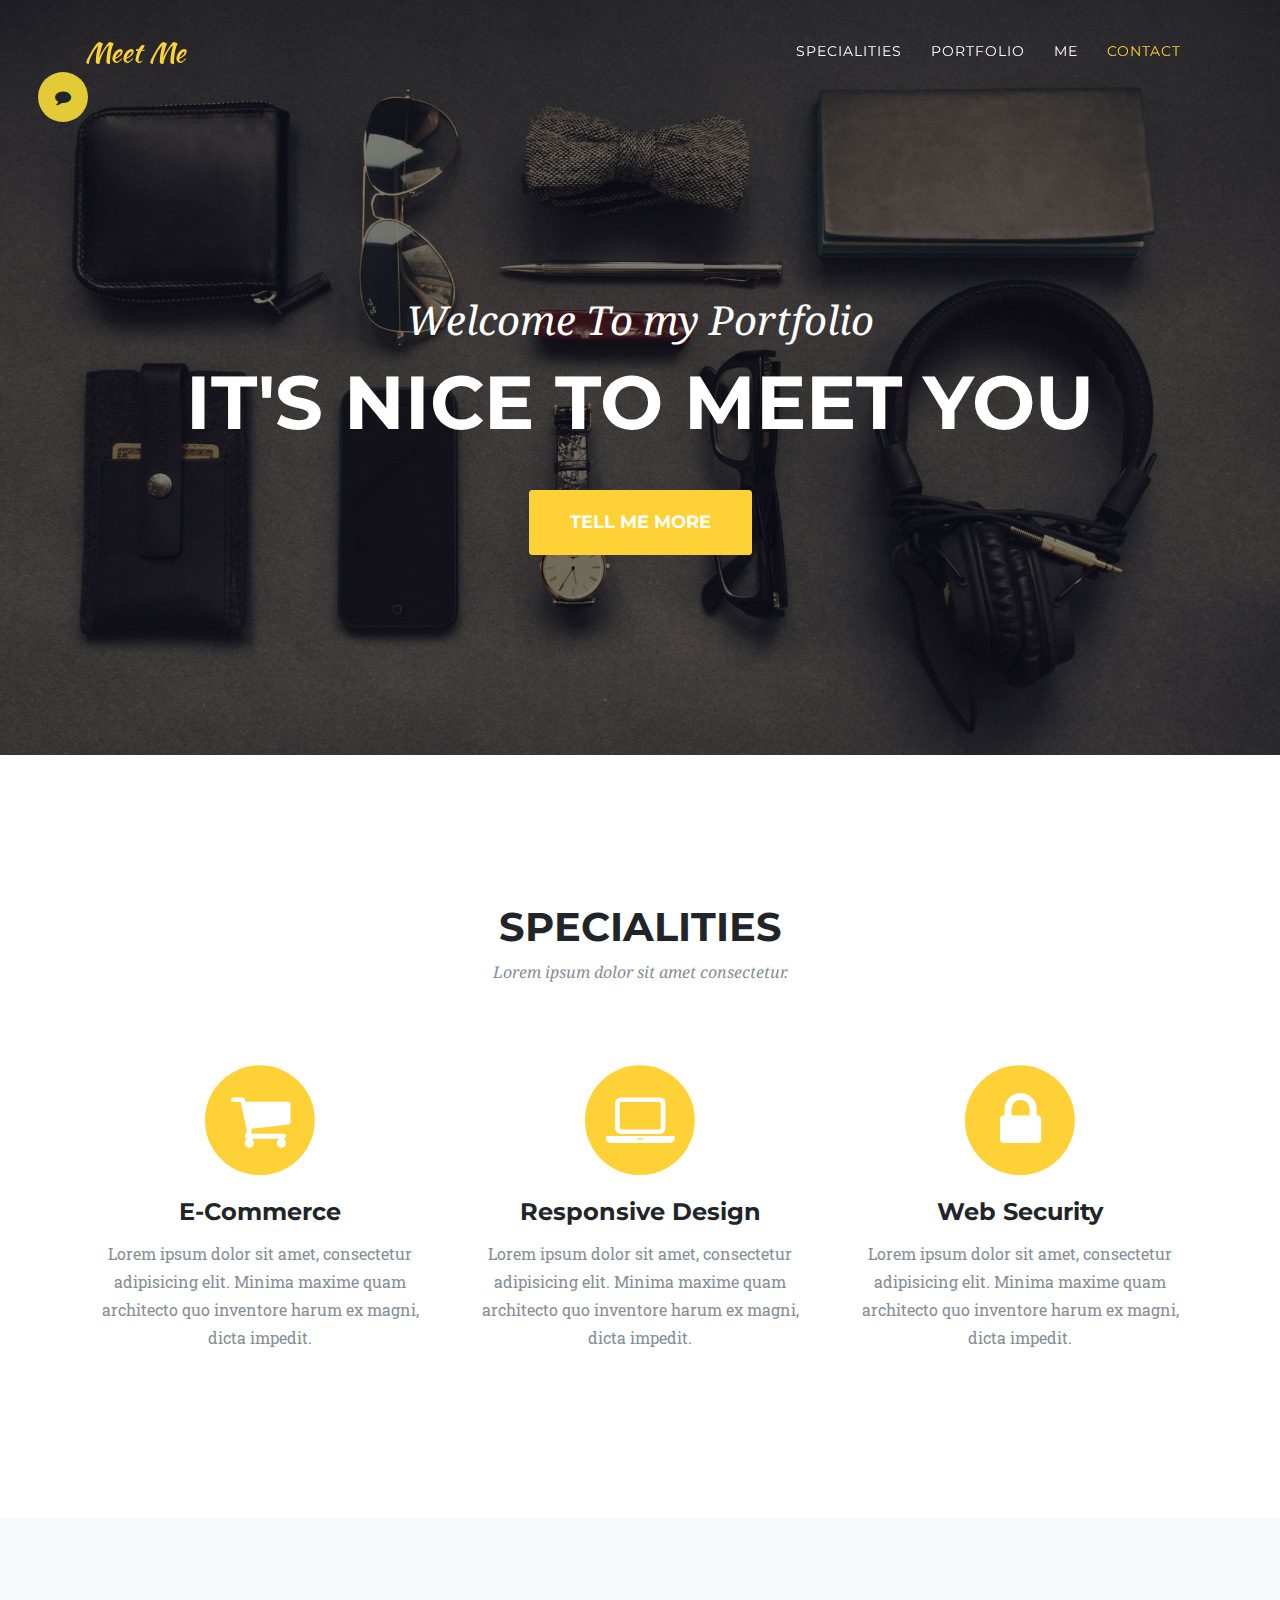
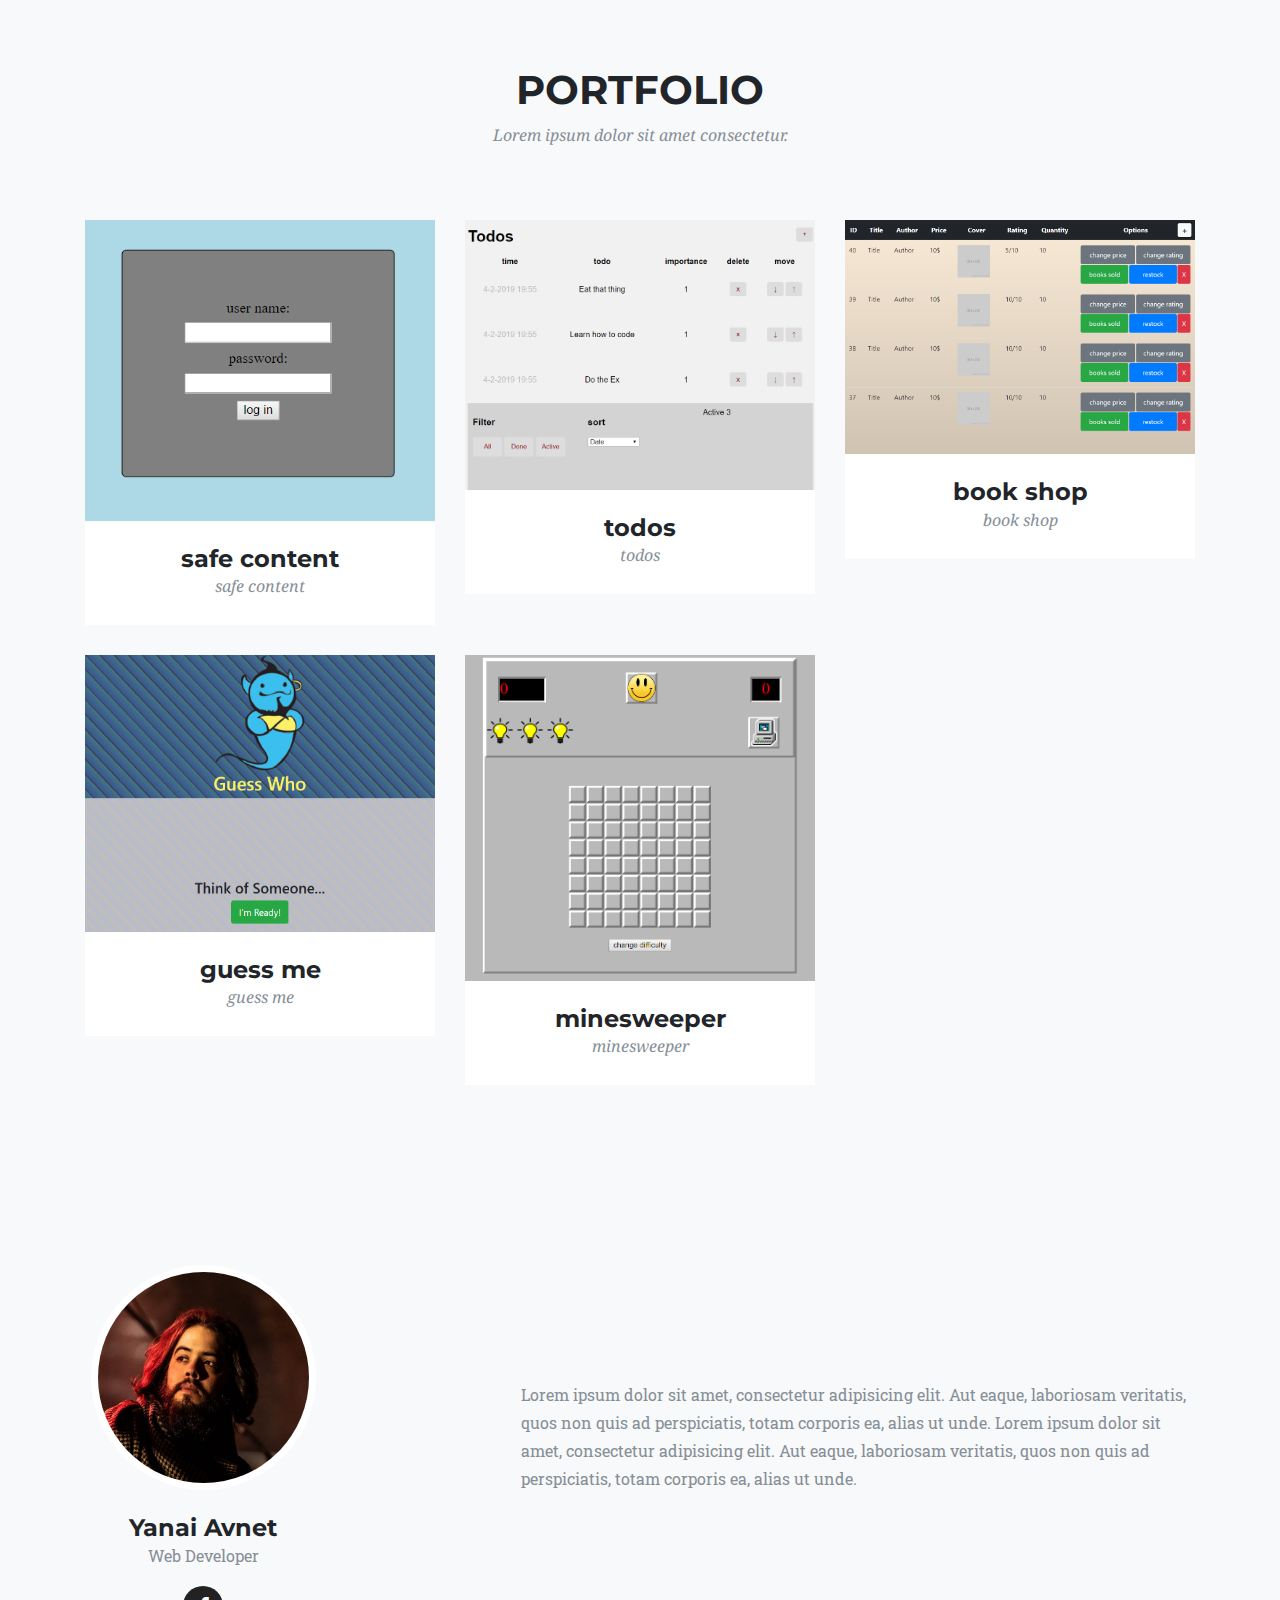
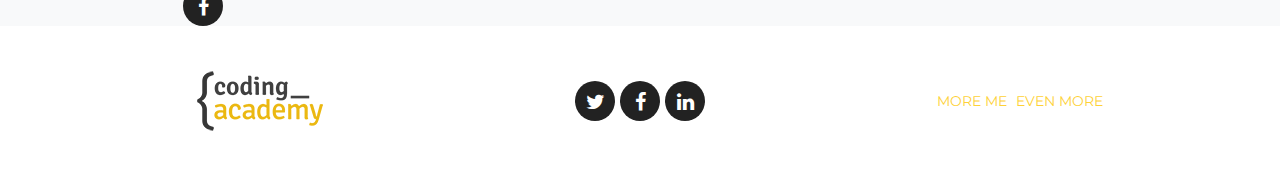
==== index.html @ 090b6651 "my gallery feb 2" ====
<!DOCTYPE html>
<html lang="en">

<head>

  <meta charset="utf-8">
  <meta name="viewport" content="width=device-width, initial-scale=1, shrink-to-fit=no">
  <meta name="description" content="">
  <meta name="author" content="">

  <title>Coding Academy</title>

  <!-- Bootstrap core CSS -->
  <link href="vendor/bootstrap/css/bootstrap.min.css" rel="stylesheet">

  <!-- Custom fonts for this template -->
  <link href="vendor/font-awesome/css/font-awesome.min.css" rel="stylesheet" type="text/css">
  <link href="https://fonts.googleapis.com/css?family=Montserrat:400,700" rel="stylesheet" type="text/css">
  <link href='https://fonts.googleapis.com/css?family=Kaushan+Script' rel='stylesheet' type='text/css'>
  <link href='https://fonts.googleapis.com/css?family=Droid+Serif:400,700,400italic,700italic' rel='stylesheet' type='text/css'>
  <link href='https://fonts.googleapis.com/css?family=Roboto+Slab:400,100,300,700' rel='stylesheet' type='text/css'>

  <!-- Custom styles for this template -->
  <link href="css/ca-gallery.css" rel="stylesheet">
  <link href="css/custom.css" rel="stylesheet">

</head>

<body id="page-top" onload="init()">
  <div class="offcanvas-btn" onClick="openCanvas()">
    <i class="fa fa-comment" aria-hidden="true"></i>
  </div>
  <aside class="offcanvas-aside">

    <!-- Contact -->
    <section id="contact">
      <h4>Contact Me</h4>
      <div class="contact-form">
        <div class="contact-item">
          <label for="email">Your Email</label>
          <input class="contact-email" type="email" name="email" value="Name@example.com">
        </div>
        <div class="contact-item">
          <label for="subject">Subject</label>
          <input class="contact-subject" type="text" name="subject" value="subject">
        </div>
        <div class="contact-item">
          <label for="message">Message Body</label>
          <textarea class="contact-message" type="text" name="message" value="type your message here"></textarea>
        </div>
        <div class="contact-item">
        </div>
        <button class="submit message btn btn-light" onclick="onSubmitMail()">submit</button>
      </div>
    </section>

  </aside>

  <!-- Navigation -->
  <nav class="navbar navbar-expand-lg navbar-dark fixed-top" id="mainNav">
    <div class="container">
      <a class="navbar-brand js-scroll-trigger" href="#page-top">Meet Me</a>
      <button class="navbar-toggler navbar-toggler-right" type="button" data-toggle="collapse" data-target="#navbarResponsive"
        aria-controls="navbarResponsive" aria-expanded="false" aria-label="Toggle navigation">
        <i class="fa fa-bars"></i>
      </button>
      <div class="collapse navbar-collapse" id="navbarResponsive">
        <ul class="navbar-nav ml-auto">
          <li class="nav-item">
            <a class="nav-link js-scroll-trigger" href="#services">Specialities</a>
          </li>
          <li class="nav-item">
            <a class="nav-link js-scroll-trigger" href="#portfolio">Portfolio</a>
          </li>
          <li class="nav-item">
            <a class="nav-link js-scroll-trigger" href="#me">Me</a>
          </li>
          <li class="nav-item">
            <a class="nav-link js-scroll-trigger" href="#contact">Contact</a>
          </li>
        </ul>
      </div>
    </div>
  </nav>

  <!-- Header -->
  <header class="masthead">
    <div class="container">
      <div class="intro-text">
        <div class="intro-lead-in">Welcome To my Portfolio</div>
        <div class="intro-heading">It's Nice To Meet You</div>
        <a class="btn btn-xl js-scroll-trigger" href="#services">Tell Me More</a>
      </div>
    </div>
  </header>

  <!-- Services -->
  <section id="services">
    <div class="container">
      <div class="row">
        <div class="col-lg-12 text-center">
          <h2 class="section-heading">Specialities</h2>
          <h3 class="section-subheading text-muted">Lorem ipsum dolor sit amet consectetur.</h3>
        </div>
      </div>
      <div class="row text-center">
        <div class="col-md-4">
          <span class="fa-stack fa-4x">
            <i class="fa fa-circle fa-stack-2x text-primary"></i>
            <i class="fa fa-shopping-cart fa-stack-1x fa-inverse"></i>
          </span>
          <h4 class="service-heading">E-Commerce</h4>
          <p class="text-muted">Lorem ipsum dolor sit amet, consectetur adipisicing elit. Minima maxime quam architecto
            quo inventore harum ex
            magni, dicta impedit.</p>
        </div>
        <div class="col-md-4">
          <span class="fa-stack fa-4x">
            <i class="fa fa-circle fa-stack-2x text-primary"></i>
            <i class="fa fa-laptop fa-stack-1x fa-inverse"></i>
          </span>
          <h4 class="service-heading">Responsive Design</h4>
          <p class="text-muted">Lorem ipsum dolor sit amet, consectetur adipisicing elit. Minima maxime quam architecto
            quo inventore harum ex
            magni, dicta impedit.</p>
        </div>
        <div class="col-md-4">
          <span class="fa-stack fa-4x">
            <i class="fa fa-circle fa-stack-2x text-primary"></i>
            <i class="fa fa-lock fa-stack-1x fa-inverse"></i>
          </span>
          <h4 class="service-heading">Web Security</h4>
          <p class="text-muted">Lorem ipsum dolor sit amet, consectetur adipisicing elit. Minima maxime quam architecto
            quo inventore harum ex
            magni, dicta impedit.</p>
        </div>
      </div>
    </div>
  </section>

  <!-- Portfolio Grid -->
  <section class="bg-light" id="portfolio">
    <div class="container">
      <div class="row">
        <div class="col-lg-12 text-center">
          <h2 class="section-heading">Portfolio</h2>
          <h3 class="section-subheading text-muted">Lorem ipsum dolor sit amet consectetur.</h3>
        </div>
      </div>
      <div class="row portfolio-container">
        <!-- <div class="col-md-4 col-sm-6 portfolio-item">
          <a class="portfolio-link" data-toggle="modal" href="#portfolioModal1">
            <div class="portfolio-hover">
              <div class="portfolio-hover-content">
                <i class="fa fa-plus fa-3x"></i>
              </div>
            </div>
            <img class="img-fluid" src="img/portfolio/01-thumbnail.jpg" alt="">
          </a>
          <div class="portfolio-caption">
            <h4>Threads</h4>
            <p class="text-muted">Illustration</p>
          </div>
        </div>
        <div class="col-md-4 col-sm-6 portfolio-item">
          <a class="portfolio-link" data-toggle="modal" href="#portfolioModal2">
            <div class="portfolio-hover">
              <div class="portfolio-hover-content">
                <i class="fa fa-plus fa-3x"></i>
              </div>
            </div>
            <img class="img-fluid" src="img/portfolio/02-thumbnail.jpg" alt="">
          </a>
          <div class="portfolio-caption">
            <h4>Explore</h4>
            <p class="text-muted">Graphic Design</p>
          </div>
        </div>
        <div class="col-md-4 col-sm-6 portfolio-item">
          <a class="portfolio-link" data-toggle="modal" href="#portfolioModal3">
            <div class="portfolio-hover">
              <div class="portfolio-hover-content">
                <i class="fa fa-plus fa-3x"></i>
              </div>
            </div>
            <img class="img-fluid" src="img/portfolio/03-thumbnail.jpg" alt="">
          </a>
          <div class="portfolio-caption">
            <h4>Finish</h4>
            <p class="text-muted">Identity</p>
          </div>
        </div>
        <div class="col-md-4 col-sm-6 portfolio-item">
          <a class="portfolio-link" data-toggle="modal" href="#portfolioModal4">
            <div class="portfolio-hover">
              <div class="portfolio-hover-content">
                <i class="fa fa-plus fa-3x"></i>
              </div>
            </div>
            <img class="img-fluid" src="img/portfolio/04-thumbnail.jpg" alt="">
          </a>
          <div class="portfolio-caption">
            <h4>Lines</h4>
            <p class="text-muted">Branding</p>
          </div>
        </div>
        <div class="col-md-4 col-sm-6 portfolio-item">
          <a class="portfolio-link" data-toggle="modal" href="#portfolioModal5">
            <div class="portfolio-hover">
              <div class="portfolio-hover-content">
                <i class="fa fa-plus fa-3x"></i>
              </div>
            </div>
            <img class="img-fluid" src="img/portfolio/05-thumbnail.jpg" alt="">
          </a>
          <div class="portfolio-caption">
            <h4>Southwest</h4>
            <p class="text-muted">Website Design</p>
          </div>
        </div>
        <div class="col-md-4 col-sm-6 portfolio-item">
          <a class="portfolio-link" data-toggle="modal" href="#portfolioModal6">
            <div class="portfolio-hover">
              <div class="portfolio-hover-content">
                <i class="fa fa-plus fa-3x"></i>
              </div>
            </div>
            <img class="img-fluid" src="img/portfolio/06-thumbnail.jpg" alt="">
          </a>
          <div class="portfolio-caption">
            <h4>Window</h4>
            <p class="text-muted">Photography</p>
          </div>
        </div> -->
      </div>
    </div>
  </section>


  <!-- Me -->
  <section class="bg-light" id="me" style="padding: 0px;">
    <div class="row">
      <div class="col-sm-4">
        <div class="team-member">
          <img class="mx-auto rounded-circle" src="img/Yanai.jpg" alt="">
          <h4>Yanai Avnet</h4>
          <p class="text-muted">Web Developer</p>
          <ul class="list-inline social-buttons">
            <li class="list-inline-item">
              <a href="https://www.facebook.com/yanai.avnet">
                <i class="fa fa-facebook"></i>
              </a>
            </li>
          </ul>
        </div>
      </div>
      <div class="col-sm-8 flex-align-center">
        <p class="large text-muted  about-description">Lorem ipsum dolor sit amet, consectetur adipisicing elit. Aut
          eaque, laboriosam veritatis, quos non quis ad perspiciatis,
          totam corporis ea, alias ut unde. Lorem ipsum dolor sit amet, consectetur adipisicing elit. Aut eaque,
          laboriosam veritatis, quos non quis ad perspiciatis,
          totam corporis ea, alias ut unde.</p>
      </div>
    </div>
  </section>


  <!-- Footer -->
  <footer>
    <div class="container">
      <div class="row">
        <div class="col-md-4 flex-align-center">
          <a href="http://coding-academy.org" target="_blank">
            <img src="./img/ca-logo.png" alt="">
          </a>
        </div>
        <div class="col-md-4 flex-align-center">
          <ul class="list-inline social-buttons flex-align-center">
            <li class="list-inline-item">
              <a href="#">
                <i class="fa fa-twitter"></i>
              </a>
            </li>
            <li class="list-inline-item flex-align-center">
              <a href="#">
                <i class="fa fa-facebook"></i>
              </a>
            </li>
            <li class="list-inline-item">
              <a href="#">
                <i class="fa fa-linkedin"></i>
              </a>
            </li>
          </ul>
        </div>
        <div class="col-md-4 flex-align-center">
          <ul class="list-inline quicklinks">
            <li class="list-inline-item">
              <a href="#">More Me</a>
            </li>
            <li class="list-inline-item">
              <a href="#">Even More</a>
            </li>
          </ul>
        </div>
      </div>
    </div>
  </footer>

  <!-- Portfolio Modals -->

  <!-- Modal 1 -->
  <div class="portfolio-modal modal fade" id="portfolioModal1" tabindex="-1" role="dialog" aria-hidden="true">
    <div class="modal-dialog">
      <div class="modal-content">
        <div class="close-modal" data-dismiss="modal">
          <div class="lr">
            <div class="rl"></div>
          </div>
        </div>
        <div class="container">
          <div class="row">
            <div class="col-lg-8 mx-auto">
              <div class="modal-body">
                <!-- Project Details Go Here -->
                <h2>Project Name</h2>
                <p class="item-intro text-muted">Lorem ipsum dolor sit amet consectetur.</p>
                <img class="img-fluid d-block mx-auto proj-img" src="img/portfolio/01-full.jpg" alt="">
                <p class="proj-description">Use this area to describe your project. Lorem ipsum dolor sit amet,
                  consectetur adipisicing elit. Est blanditiis
                  dolorem culpa incidunt minus dignissimos deserunt repellat aperiam quasi sunt officia expedita beatae
                  cupiditate,
                  maiores repudiandae, nostrum, reiciendis facere nemo!</p>
                <ul class="list-inline">
                  <li class="date-created">Date: January 2017</li>
                  <!-- <li>Client: Threads</li>
                  <li>Category: Illustration</li> -->
                </ul>
                <button class="btn btn-primary" data-dismiss="modal" type="button">
                  <i class="fa fa-times"></i>
                  Close Project</button>
              </div>
            </div>
          </div>
        </div>
      </div>
    </div>
  </div>

  <!-- Modal 2 -->
  <!-- <div class="portfolio-modal modal fade" id="portfolioModal2" tabindex="-1" role="dialog" aria-hidden="true">
    <div class="modal-dialog">
      <div class="modal-content">
        <div class="close-modal" data-dismiss="modal">
          <div class="lr">
            <div class="rl"></div>
          </div>
        </div>
        <div class="container">
          <div class="row">
            <div class="col-lg-8 mx-auto">
              <div class="modal-body"> -->
  <!-- Project Details Go Here -->
  <!-- <h2>Project Name</h2>
                <p class="item-intro text-muted">Lorem ipsum dolor sit amet consectetur.</p>
                <img class="img-fluid d-block mx-auto" src="img/portfolio/02-full.jpg" alt="">
                <p>Use this area to describe your project. Lorem ipsum dolor sit amet, consectetur adipisicing elit. Est blanditiis
                  dolorem culpa incidunt minus dignissimos deserunt repellat aperiam quasi sunt officia expedita beatae cupiditate,
                  maiores repudiandae, nostrum, reiciendis facere nemo!</p>
                <ul class="list-inline">
                  <li>Date: January 2017</li>
                  <li>Client: Explore</li>
                  <li>Category: Graphic Design</li>
                </ul>
                <button class="btn btn-primary" data-dismiss="modal" type="button">
                    <i class="fa fa-times"></i>
                    Close Project</button>
              </div>
            </div>
          </div>
        </div>
      </div>
    </div>
  </div> -->

  <!-- Modal 3 -->
  <!-- <div class="portfolio-modal modal fade" id="portfolioModal3" tabindex="-1" role="dialog" aria-hidden="true">
    <div class="modal-dialog">
      <div class="modal-content">
        <div class="close-modal" data-dismiss="modal">
          <div class="lr">
            <div class="rl"></div>
          </div>
        </div>
        <div class="container">
          <div class="row">
            <div class="col-lg-8 mx-auto">
              <div class="modal-body"> -->
  <!-- Project Details Go Here -->
  <!-- <h2>Project Name</h2>
                <p class="item-intro text-muted">Lorem ipsum dolor sit amet consectetur.</p>
                <img class="img-fluid d-block mx-auto" src="img/portfolio/03-full.jpg" alt="">
                <p>Use this area to describe your project. Lorem ipsum dolor sit amet, consectetur adipisicing elit. Est blanditiis
                  dolorem culpa incidunt minus dignissimos deserunt repellat aperiam quasi sunt officia expedita beatae cupiditate,
                  maiores repudiandae, nostrum, reiciendis facere nemo!</p>
                <ul class="list-inline">
                  <li>Date: January 2017</li>
                  <li>Client: Finish</li>
                  <li>Category: Identity</li>
                </ul>
                <button class="btn btn-primary" data-dismiss="modal" type="button">
                    <i class="fa fa-times"></i>
                    Close Project</button>
              </div>
            </div>
          </div>
        </div>
      </div>
    </div>
  </div> -->

  <!-- Modal 4 -->
  <!-- <div class="portfolio-modal modal fade" id="portfolioModal4" tabindex="-1" role="dialog" aria-hidden="true">
    <div class="modal-dialog">
      <div class="modal-content">
        <div class="close-modal" data-dismiss="modal">
          <div class="lr">
            <div class="rl"></div>
          </div>
        </div>
        <div class="container">
          <div class="row">
            <div class="col-lg-8 mx-auto">
              <div class="modal-body"> -->
  <!-- Project Details Go Here -->
  <!-- <h2>Project Name</h2>
                <p class="item-intro text-muted">Lorem ipsum dolor sit amet consectetur.</p>
                <img class="img-fluid d-block mx-auto" src="img/portfolio/04-full.jpg" alt="">
                <p>Use this area to describe your project. Lorem ipsum dolor sit amet, consectetur adipisicing elit. Est blanditiis
                  dolorem culpa incidunt minus dignissimos deserunt repellat aperiam quasi sunt officia expedita beatae cupiditate,
                  maiores repudiandae, nostrum, reiciendis facere nemo!</p>
                <ul class="list-inline">
                  <li>Date: January 2017</li>
                  <li>Client: Lines</li>
                  <li>Category: Branding</li>
                </ul>
                <button class="btn btn-primary" data-dismiss="modal" type="button">
                    <i class="fa fa-times"></i>
                    Close Project</button>
              </div>
            </div>
          </div>
        </div>
      </div>
    </div>
  </div> -->

  <!-- Modal 5 -->
  <!-- <div class="portfolio-modal modal fade" id="portfolioModal5" tabindex="-1" role="dialog" aria-hidden="true">
    <div class="modal-dialog">
      <div class="modal-content">
        <div class="close-modal" data-dismiss="modal">
          <div class="lr">
            <div class="rl"></div>
          </div>
        </div>
        <div class="container">
          <div class="row">
            <div class="col-lg-8 mx-auto">
              <div class="modal-body"> -->
  <!-- Project Details Go Here -->
  <!-- <h2>Project Name</h2>
                <p class="item-intro text-muted">Lorem ipsum dolor sit amet consectetur.</p>
                <img class="img-fluid d-block mx-auto" src="img/portfolio/05-full.jpg" alt="">
                <p>Use this area to describe your project. Lorem ipsum dolor sit amet, consectetur adipisicing elit. Est blanditiis
                  dolorem culpa incidunt minus dignissimos deserunt repellat aperiam quasi sunt officia expedita beatae cupiditate,
                  maiores repudiandae, nostrum, reiciendis facere nemo!</p>
                <ul class="list-inline">
                  <li>Date: January 2017</li>
                  <li>Client: Southwest</li>
                  <li>Category: Website Design</li>
                </ul>
                <button class="btn btn-primary" data-dismiss="modal" type="button">
                    <i class="fa fa-times"></i>
                    Close Project</button>
              </div>
            </div>
          </div>
        </div>
      </div>
    </div>
  </div> -->

  <!-- Modal 6 -->
  <!-- <div class="portfolio-modal modal fade" id="portfolioModal6" tabindex="-1" role="dialog" aria-hidden="true">
    <div class="modal-dialog">
      <div class="modal-content">
        <div class="close-modal" data-dismiss="modal">
          <div class="lr">
            <div class="rl"></div>
          </div>
        </div>
        <div class="container">
          <div class="row">
            <div class="col-lg-8 mx-auto">
              <div class="modal-body"> -->
  <!-- Project Details Go Here -->
  <!-- <h2>Project Name</h2>
                <p class="item-intro text-muted">Lorem ipsum dolor sit amet consectetur.</p>
                <img class="img-fluid d-block mx-auto" src="img/portfolio/06-full.jpg" alt="">
                <p>Use this area to describe your project. Lorem ipsum dolor sit amet, consectetur adipisicing elit. Est blanditiis
                  dolorem culpa incidunt minus dignissimos deserunt repellat aperiam quasi sunt officia expedita beatae cupiditate,
                  maiores repudiandae, nostrum, reiciendis facere nemo!</p>
                <ul class="list-inline">
                  <li>Date: January 2017</li>
                  <li>Client: Window</li>
                  <li>Category: Photography</li>
                </ul>
                <button class="btn btn-primary" data-dismiss="modal" type="button">
                    <i class="fa fa-times"></i>
                    Close Project</button>
              </div>
            </div>
          </div>
        </div>
      </div>
    </div>
  </div> -->

  <!-- Bootstrap core JavaScript -->
  <script src="vendor/jquery/jquery.min.js"></script>
  <script src="vendor/popper/popper.min.js"></script>
  <script src="vendor/bootstrap/js/bootstrap.min.js"></script>

  <!-- Plugin JavaScript -->
  <script src="vendor/jquery-easing/jquery.easing.min.js"></script>

  <!-- Custom scripts for this template -->
  <script src="js/ca-gallery.js"></script>
  <script src="js/offCanvas.js"></script>
  <script src="js/service.js"></script>
  <script src="js/main-controller.js"></script>


</body>

</html>
---- css/ca-gallery.css ----
body {
    overflow-x: hidden;
    font-family: 'Roboto Slab', 'Helvetica Neue', Helvetica, Arial, sans-serif;
}
p {
    line-height: 1.75;
}
a {
    color: #fed136;
}
a.active,
a:active,
a:focus,
a:hover {
    color: #fec503;
}
h1,
h2,
h3,
h4,
h5,
h6 {
    font-weight: 700;
    font-family: 'Montserrat', 'Helvetica Neue', Helvetica, Arial, sans-serif;
    text-transform: uppercase;
}
section {
    padding: 100px 0;
}
section h2.section-heading {
    font-size: 40px;
    margin-top: 0;
    margin-bottom: 15px;
}
section h3.section-subheading {
    font-size: 16px;
    font-weight: 400;
    font-style: italic;
    margin-bottom: 75px;
    text-transform: none;
    font-family: 'Droid Serif', 'Helvetica Neue', Helvetica, Arial, sans-serif;
}
@media (min-width: 768px) {
    section {
        padding: 150px 0;
    }
}
::-moz-selection {
    background: #fed136;
    text-shadow: none;
}
::selection {
    background: #fed136;
    text-shadow: none;
}
img::selection {
    background: transparent;
}
img::-moz-selection {
    background: transparent;
}
body {
    -webkit-tap-highlight-color: #fed136;
}
.offcanvas-btn {
    z-index: 100000;
    position: fixed;
    top: 8%;
    left: 3%;
    height: 50px;
    width: 50px;
    background: #e2cb36;
    border-radius: 50%;
    display: flex;
    justify-content: center;
    align-items: center;
    cursor: pointer;
    margin-left: 0;
    transition: all 0.3s ease;
}
.offcanvas-btn-open {
    margin-left: 80vw;
}
.offcanvas-aside {
    position: fixed;
    height: 100%;
    z-index: 100000;
    background: rgb(230, 227, 255);
    width: 80vw;
    left: -80vw;
    transition: all 0.3s ease;
    display: flex;
    flex-direction: column;
    align-items: center;
    justify-content: space-around;
}
.offcanvas-aside img {
    border-radius: 50%;
}
.offcanvas-aside p {
    text-align: center;
}
.offcanvas-aside .offcanvas-content-suffix {
    height: 20%;
}

@media (min-width: 575px) {
    .offcanvas-btn-open {
        margin-left: 30vw;
    }
    .offcanvas-aside {
        width: 30vw;
        left: -30vw;
    }
}
.offcanvas-aside-open {
    left: 0;
}


#mainNav {
    background-color: #222222;
    z-index: 1000000;
}
#mainNav .navbar-toggler {
    font-size: 12px;
    right: 0;
    padding: 13px;
    text-transform: uppercase;
    color: white;
    border: 0;
    background-color: #fed136;
    font-family: 'Montserrat', 'Helvetica Neue', Helvetica, Arial, sans-serif;
    text-transform: uppercase;
}
#mainNav .navbar-brand {
    color: #fed136;
    font-family: 'Kaushan Script', 'Helvetica Neue', Helvetica, Arial, cursive;
}
#mainNav .navbar-brand.active,
#mainNav .navbar-brand:active,
#mainNav .navbar-brand:focus,
#mainNav .navbar-brand:hover {
    color: #fec503;
}
#mainNav .navbar-nav .nav-item .nav-link {
    font-size: 90%;
    font-weight: 400;
    padding: 0.75em 0;
    letter-spacing: 1px;
    color: white;
    font-family: 'Montserrat', 'Helvetica Neue', Helvetica, Arial, sans-serif;
    text-transform: uppercase;
}
#mainNav .navbar-nav .nav-item .nav-link.active,
#mainNav .navbar-nav .nav-item .nav-link:hover {
    color: #fed136;
}
@media (min-width: 992px) {
    
    #mainNav {
        padding-top: 25px;
        padding-bottom: 25px;
        -webkit-transition: padding-top 0.3s, padding-bottom 0.3s;
        -moz-transition: padding-top 0.3s, padding-bottom 0.3s;
        transition: padding-top 0.3s, padding-bottom 0.3s;
        border: none;
        background-color: transparent;
    }
    #mainNav .navbar-brand {
        font-size: 1.75em;
        -webkit-transition: all 0.3s;
        -moz-transition: all 0.3s;
        transition: all 0.3s;
    }
    #mainNav .navbar-nav .nav-item .nav-link {
        padding: 1.1em 1em !important;
    }
    #mainNav.navbar-shrink {
        padding-top: 0;
        padding-bottom: 0;
        background-color: #222222;
    }
    #mainNav.navbar-shrink .navbar-brand {
        font-size: 1.25em;
        padding: 12px 0;
    }
   
}
header.masthead {
    text-align: center;
    color: white;
    background-image: url("../img/header-bg.jpg");
    background-repeat: no-repeat;
    background-attachment: scroll;
    background-position: center center;
    -webkit-background-size: cover;
    -moz-background-size: cover;
    -o-background-size: cover;
    background-size: cover;
}
header.masthead .intro-text {
    padding-top: 150px;
    padding-bottom: 100px;
}
header.masthead .intro-text .intro-lead-in {
    font-size: 22px;
    font-style: italic;
    line-height: 22px;
    margin-bottom: 25px;
    font-family: 'Droid Serif', 'Helvetica Neue', Helvetica, Arial, sans-serif;
}
header.masthead .intro-text .intro-heading {
    font-size: 50px;
    font-weight: 700;
    line-height: 50px;
    margin-bottom: 25px;
    font-family: 'Montserrat', 'Helvetica Neue', Helvetica, Arial, sans-serif;
    text-transform: uppercase;
}
@media (min-width: 768px) {
    header.masthead .intro-text {
        padding-top: 300px;
        padding-bottom: 200px;
    }
    header.masthead .intro-text .intro-lead-in {
        font-size: 40px;
        font-style: italic;
        line-height: 40px;
        margin-bottom: 25px;
        font-family: 'Droid Serif', 'Helvetica Neue', Helvetica, Arial, sans-serif;
    }
    header.masthead .intro-text .intro-heading {
        font-size: 75px;
        font-weight: 700;
        line-height: 75px;
        margin-bottom: 50px;
        font-family: 'Montserrat', 'Helvetica Neue', Helvetica, Arial, sans-serif;
        text-transform: uppercase;
    }
}
.service-heading {
    margin: 15px 0;
    text-transform: none;
}
#portfolio .portfolio-item {
    right: 0;
    margin: 0 0 15px;
}
#portfolio .portfolio-item .portfolio-link {
    position: relative;
    display: block;
    max-width: 400px;
    margin: 0 auto;
    cursor: pointer;
}
#portfolio .portfolio-item .portfolio-link .portfolio-hover {
    position: absolute;
    width: 100%;
    height: 100%;
    -webkit-transition: all ease 0.5s;
    -moz-transition: all ease 0.5s;
    transition: all ease 0.5s;
    opacity: 0;
    background: rgba(254, 209, 54, 0.9);
}
#portfolio .portfolio-item .portfolio-link .portfolio-hover:hover {
    opacity: 1;
}
#portfolio .portfolio-item .portfolio-link .portfolio-hover .portfolio-hover-content {
    font-size: 20px;
    position: absolute;
    top: 50%;
    width: 100%;
    height: 20px;
    margin-top: -12px;
    text-align: center;
    color: white;
}
#portfolio .portfolio-item .portfolio-link .portfolio-hover .portfolio-hover-content i {
    margin-top: -12px;
}
#portfolio .portfolio-item .portfolio-link .portfolio-hover .portfolio-hover-content h3,
#portfolio .portfolio-item .portfolio-link .portfolio-hover .portfolio-hover-content h4 {
    margin: 0;
}
#portfolio .portfolio-item .portfolio-caption {
    max-width: 400px;
    margin: 0 auto;
    padding: 25px;
    text-align: center;
    background-color: white;
}
#portfolio .portfolio-item .portfolio-caption h4 {
    margin: 0;
    text-transform: none;
}
#portfolio .portfolio-item .portfolio-caption p {
    font-size: 16px;
    font-style: italic;
    margin: 0;
    font-family: 'Droid Serif', 'Helvetica Neue', Helvetica, Arial, sans-serif;
}
#portfolio * {
    z-index: 2;
}
@media (min-width: 767px) {
    #portfolio .portfolio-item {
        margin: 0 0 30px;
    }
}
.portfolio-modal .modal-dialog {
    max-width: none;
    height: 100%;
    margin: 0;
}
.portfolio-modal .modal-content {
    min-height: 100%;
    padding: 100px 0;
    text-align: center;
    border: none;
    border-radius: 0;
    background-clip: border-box;
    -webkit-box-shadow: none;
    box-shadow: none;
}
.portfolio-modal .modal-content h2 {
    font-size: 3em;
    margin-bottom: 15px;
}
.portfolio-modal .modal-content p {
    margin-bottom: 30px;
}
.portfolio-modal .modal-content p.item-intro {
    font-size: 16px;
    font-style: italic;
    margin: 20px 0 30px;
    font-family: 'Droid Serif', 'Helvetica Neue', Helvetica, Arial, sans-serif;
}
.portfolio-modal .modal-content ul.list-inline {
    margin-top: 0;
    margin-bottom: 30px;
}
.portfolio-modal .modal-content img {
    margin-bottom: 30px;
}
.portfolio-modal .modal-content button {
    cursor: pointer;
}
.portfolio-modal .close-modal {
    position: absolute;
    top: 25px;
    right: 25px;
    width: 75px;
    height: 75px;
    cursor: pointer;
    background-color: transparent;
}
.portfolio-modal .close-modal:hover {
    opacity: 0.3;
}
.portfolio-modal .close-modal .lr {
    /* Safari and Chrome */
    
    z-index: 1051;
    width: 1px;
    height: 75px;
    margin-left: 35px;
    /* IE 9 */
    
    -webkit-transform: rotate(45deg);
    -ms-transform: rotate(45deg);
    transform: rotate(45deg);
    background-color: #222222;
}
.portfolio-modal .close-modal .lr .rl {
    /* Safari and Chrome */
    
    z-index: 1052;
    width: 1px;
    height: 75px;
    /* IE 9 */
    
    -webkit-transform: rotate(90deg);
    -ms-transform: rotate(90deg);
    transform: rotate(90deg);
    background-color: #222222;
}
.portfolio-modal .modal-backdrop {
    display: none;
    opacity: 0;
}
.timeline {
    position: relative;
    padding: 0;
    list-style: none;
}
.timeline:before {
    position: absolute;
    top: 0;
    bottom: 0;
    left: 40px;
    width: 2px;
    margin-left: -1.5px;
    content: '';
    background-color: #f1f1f1;
}
.timeline > li {
    position: relative;
    min-height: 50px;
    margin-bottom: 50px;
}
.timeline > li:after,
.timeline > li:before {
    display: table;
    content: ' ';
}
.timeline > li:after {
    clear: both;
}
.timeline > li .timeline-panel {
    position: relative;
    float: right;
    width: 100%;
    padding: 0 20px 0 100px;
    text-align: left;
}
.timeline > li .timeline-panel:before {
    right: auto;
    left: -15px;
    border-right-width: 15px;
    border-left-width: 0;
}
.timeline > li .timeline-panel:after {
    right: auto;
    left: -14px;
    border-right-width: 14px;
    border-left-width: 0;
}
.timeline > li .timeline-image {
    position: absolute;
    z-index: 100;
    left: 0;
    width: 80px;
    height: 80px;
    margin-left: 0;
    text-align: center;
    color: white;
    border: 7px solid #f1f1f1;
    border-radius: 100%;
    background-color: #fed136;
}
.timeline > li .timeline-image h4 {
    font-size: 10px;
    line-height: 14px;
    margin-top: 12px;
}
.timeline > li.timeline-inverted > .timeline-panel {
    float: right;
    padding: 0 20px 0 100px;
    text-align: left;
}
.timeline > li.timeline-inverted > .timeline-panel:before {
    right: auto;
    left: -15px;
    border-right-width: 15px;
    border-left-width: 0;
}
.timeline > li.timeline-inverted > .timeline-panel:after {
    right: auto;
    left: -14px;
    border-right-width: 14px;
    border-left-width: 0;
}
.timeline > li:last-child {
    margin-bottom: 0;
}
.timeline .timeline-heading h4 {
    margin-top: 0;
    color: inherit;
}
.timeline .timeline-heading h4.subheading {
    text-transform: none;
}
.timeline .timeline-body > ul,
.timeline .timeline-body > p {
    margin-bottom: 0;
}
@media (min-width: 768px) {
    .timeline:before {
        left: 50%;
    }
    .timeline > li {
        min-height: 100px;
        margin-bottom: 100px;
    }
    .timeline > li .timeline-panel {
        float: left;
        width: 41%;
        padding: 0 20px 20px 30px;
        text-align: right;
    }
    .timeline > li .timeline-image {
        left: 50%;
        width: 100px;
        height: 100px;
        margin-left: -50px;
    }
    .timeline > li .timeline-image h4 {
        font-size: 13px;
        line-height: 18px;
        margin-top: 16px;
    }
    .timeline > li.timeline-inverted > .timeline-panel {
        float: right;
        padding: 0 30px 20px 20px;
        text-align: left;
    }
}
@media (min-width: 992px) {
    .timeline > li {
        min-height: 150px;
    }
    .timeline > li .timeline-panel {
        padding: 0 20px 20px;
    }
    .timeline > li .timeline-image {
        width: 150px;
        height: 150px;
        margin-left: -75px;
    }
    .timeline > li .timeline-image h4 {
        font-size: 18px;
        line-height: 26px;
        margin-top: 30px;
    }
    .timeline > li.timeline-inverted > .timeline-panel {
        padding: 0 20px 20px;
    }
}
@media (min-width: 1200px) {
    .timeline > li {
        min-height: 170px;
    }
    .timeline > li .timeline-panel {
        padding: 0 20px 20px 100px;
    }
    .timeline > li .timeline-image {
        width: 170px;
        height: 170px;
        margin-left: -85px;
    }
    .timeline > li .timeline-image h4 {
        margin-top: 40px;
    }
    .timeline > li.timeline-inverted > .timeline-panel {
        padding: 0 100px 20px 20px;
    }
}
.team-member {
    text-align: center;
}
.team-member img {
    width: 225px;
    height: 225px;
    border: 7px solid white;
}
.team-member h4 {
    margin-top: 25px;
    margin-bottom: 0;
    text-transform: none;
}
.team-member p {
    margin-top: 0;
}
.about-description {
    max-width: 80%;
}
@media (max-width: 800px) {
    .about-description {
        text-align: center;
        margin-top: 1rem;
        margin-bottom: 1rem;
    }
}
footer {
    padding: 25px 0;
    text-align: center;
}
footer span.copyright {
    font-size: 90%;
    line-height: 40px;
    text-transform: none;
    font-family: 'Montserrat', 'Helvetica Neue', Helvetica, Arial, sans-serif;
    text-transform: uppercase;
}
footer ul.quicklinks {
    font-size: 90%;
    line-height: 40px;
    margin-bottom: 0;
    text-transform: none;
    font-family: 'Montserrat', 'Helvetica Neue', Helvetica, Arial, sans-serif;
    text-transform: uppercase;
}
ul.social-buttons {
    margin-bottom: 0;
}
ul.social-buttons li a {
    font-size: 20px;
    line-height: 40px;
    display: block;
    width: 40px;
    height: 40px;
    -webkit-transition: all 0.3s;
    -moz-transition: all 0.3s;
    transition: all 0.3s;
    color: white;
    border-radius: 100%;
    outline: none;
    background-color: #222222;
}
ul.social-buttons li a:active,
ul.social-buttons li a:focus,
ul.social-buttons li a:hover {
    background-color: #fed136;
}
.flex-align-center {
    display: flex;
    justify-content: center;
    align-items: center;
}
.text-primary {
    color: #fed136 !important;
}
.btn-primary {
    font-weight: 700;
    color: white;
    border-color: #fed136;
    background-color: #fed136;
    font-family: 'Montserrat', 'Helvetica Neue', Helvetica, Arial, sans-serif;
    text-transform: uppercase;
}
.btn-primary.focus,
.btn-primary:focus {
    color: white;
    border-color: #b48b01;
    background-color: #fec503;
}
.btn-primary:hover {
    color: white;
    border-color: #f6bf01;
    background-color: #fec503;
}
.btn-primary.active,
.btn-primary:active,
.open > .btn-primary.dropdown-toggle {
    color: white;
    border-color: #f6bf01;
    background-color: #fec503;
}
.btn-primary.active.focus,
.btn-primary.active:focus,
.btn-primary.active:hover,
.btn-primary:active.focus,
.btn-primary:active:focus,
.btn-primary:active:hover,
.open > .btn-primary.dropdown-toggle.focus,
.open > .btn-primary.dropdown-toggle:focus,
.open > .btn-primary.dropdown-toggle:hover {
    color: white;
    border-color: #b48b01;
    background-color: #dcab01;
}
.btn-primary.active,
.btn-primary:active,
.open > .btn-primary.dropdown-toggle {
    background-image: none;
}
.btn-primary.disabled.focus,
.btn-primary.disabled:focus,
.btn-primary.disabled:hover,
.btn-primary[disabled].focus,
.btn-primary[disabled]:focus,
.btn-primary[disabled]:hover,
fieldset[disabled] .btn-primary.focus,
fieldset[disabled] .btn-primary:focus,
fieldset[disabled] .btn-primary:hover {
    border-color: #fed136;
    background-color: #fed136;
}
.btn-primary .badge {
    color: #fed136;
    background-color: white;
}
.btn-xl {
    font-size: 18px;
    font-weight: 700;
    padding: 20px 40px;
    border-radius: 3px;
    color: white;
    border-color: #fed136;
    background-color: #fed136;
    font-family: 'Montserrat', 'Helvetica Neue', Helvetica, Arial, sans-serif;
    text-transform: uppercase;
}
.btn-xl.focus,
.btn-xl:focus {
    color: white;
    border-color: #b48b01;
    background-color: #fec503;
}
.btn-xl:hover {
    color: white;
    border-color: #f6bf01;
    background-color: #fec503;
}
.btn-xl.active,
.btn-xl:active,
.open > .btn-xl.dropdown-toggle {
    color: white;
    border-color: #f6bf01;
    background-color: #fec503;
}
.btn-xl.active.focus,
.btn-xl.active:focus,
.btn-xl.active:hover,
.btn-xl:active.focus,
.btn-xl:active:focus,
.btn-xl:active:hover,
.open > .btn-xl.dropdown-toggle.focus,
.open > .btn-xl.dropdown-toggle:focus,
.open > .btn-xl.dropdown-toggle:hover {
    color: white;
    border-color: #b48b01;
    background-color: #dcab01;
}
.btn-xl.active,
.btn-xl:active,
.open > .btn-xl.dropdown-toggle {
    background-image: none;
}
.btn-xl.disabled.focus,
.btn-xl.disabled:focus,
.btn-xl.disabled:hover,
.btn-xl[disabled].focus,
.btn-xl[disabled]:focus,
.btn-xl[disabled]:hover,
fieldset[disabled] .btn-xl.focus,
fieldset[disabled] .btn-xl:focus,
fieldset[disabled] .btn-xl:hover {
    border-color: #fed136;
    background-color: #fed136;
}
.btn-xl .badge {
    color: #fed136;
    background-color: white;
}
---- css/custom.css ----
.proj-img {
    cursor: pointer;
}

.proj-img:hover {
    opacity: .5;
}

.contact-form {
    display: flex;
    flex-direction: column; 
}

.contact-item {
    display: flex;
    flex-direction: column; 
    height: 80px;
}

.contact-item:nth-child(3) {
    height: 200px;
}

.contact-item:nth-child(3) textarea {
    flex: 1;
}
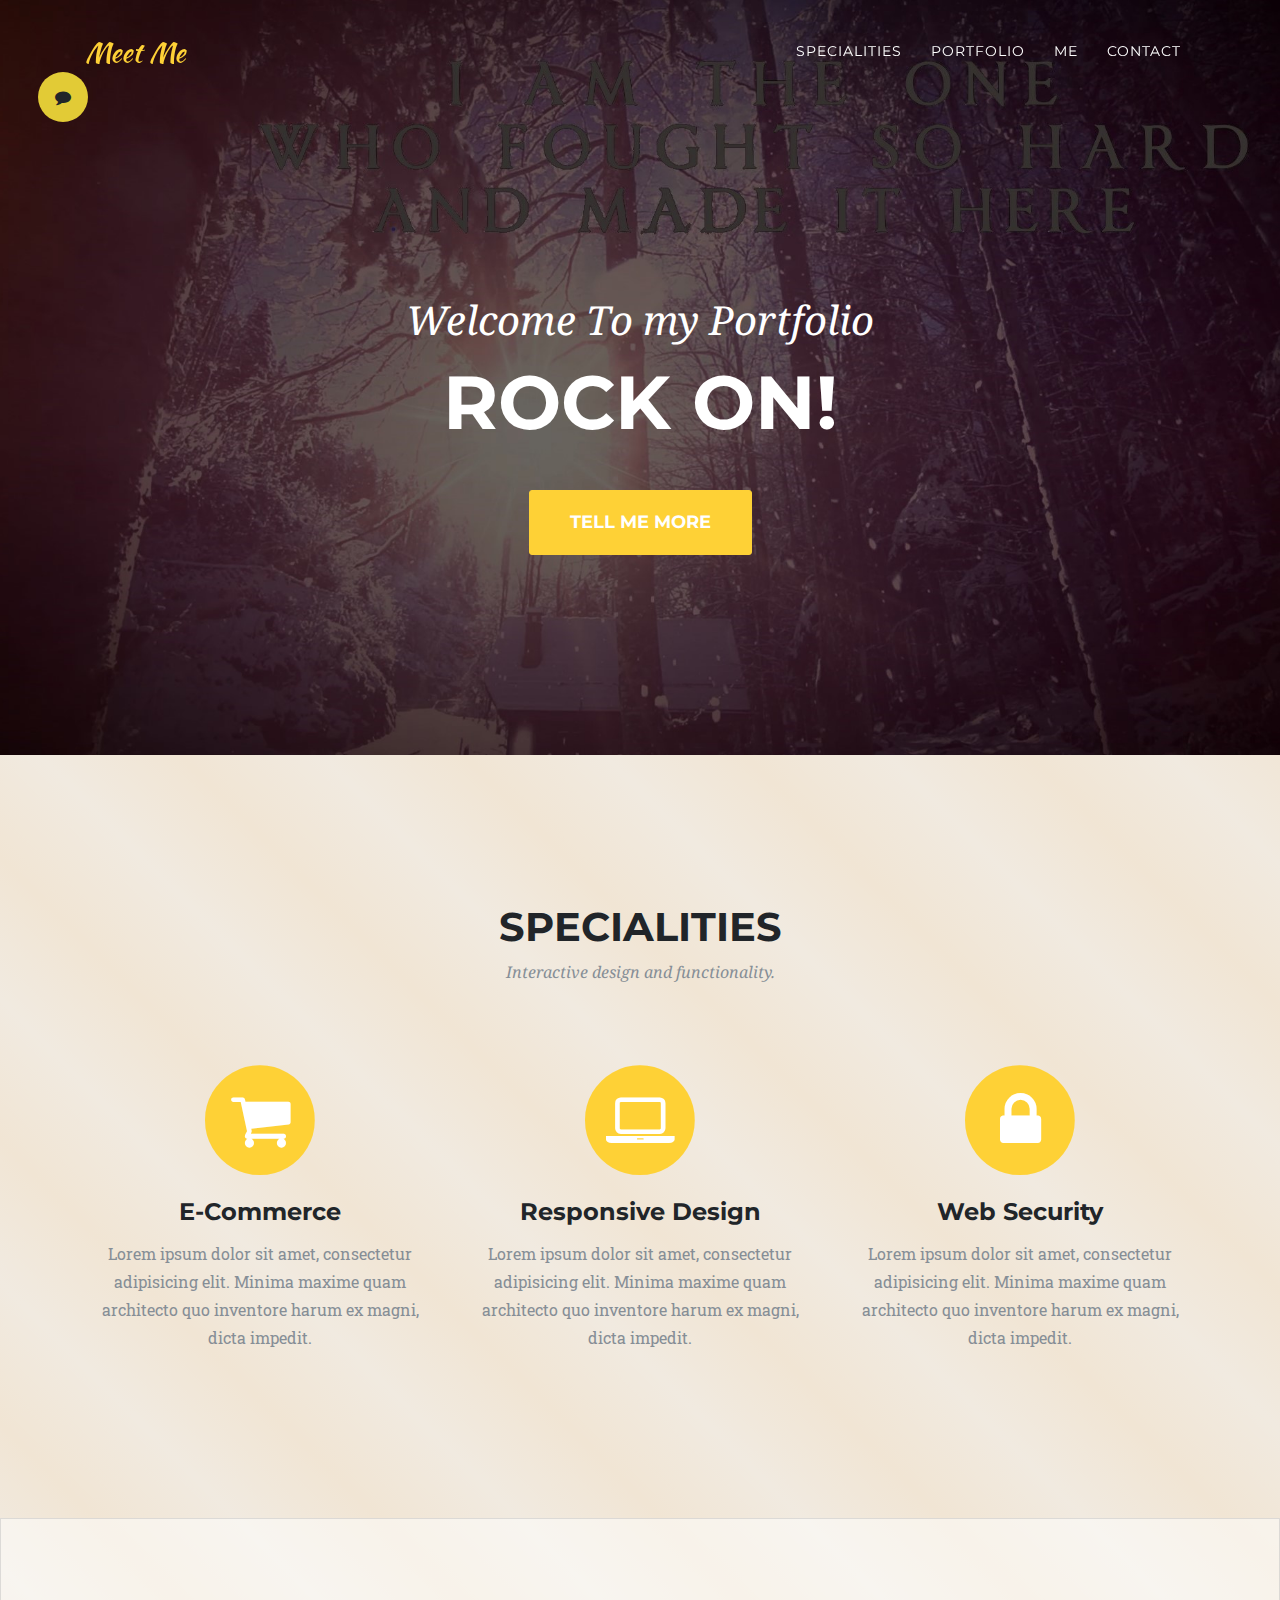
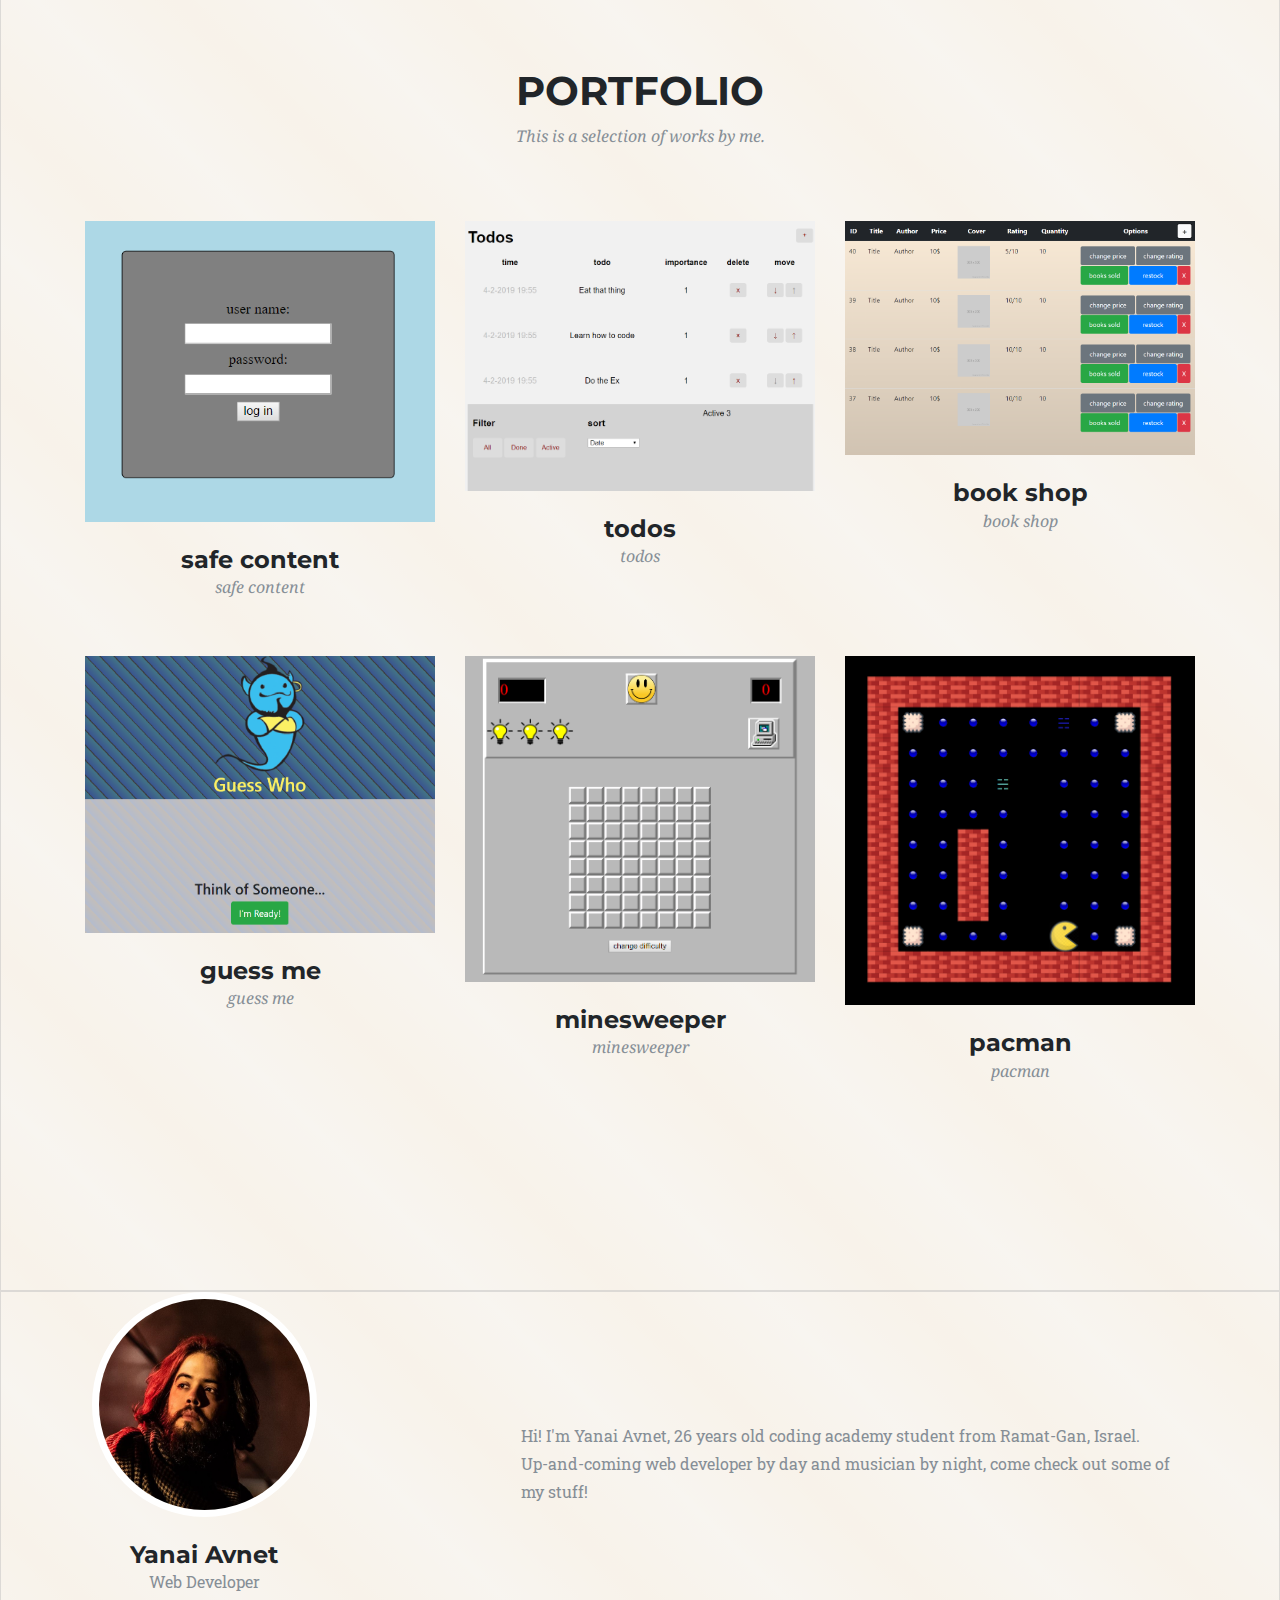
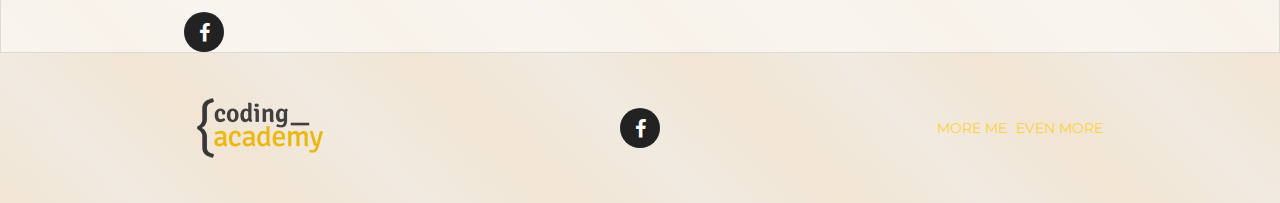
==== commit 104baf39: "added gallery functionality" ====
--- a/index.html
+++ b/index.html
@@ -38,15 +38,15 @@
       <div class="contact-form">
         <div class="contact-item">
           <label for="email">Your Email</label>
-          <input class="contact-email" type="email" name="email" value="Name@example.com">
+          <input class="contact-email" type="email" name="email" placeholder="Name@example.com">
         </div>
         <div class="contact-item">
           <label for="subject">Subject</label>
-          <input class="contact-subject" type="text" name="subject" value="subject">
+          <input class="contact-subject" type="text" name="subject" placeholder="subject">
         </div>
         <div class="contact-item">
           <label for="message">Message Body</label>
-          <textarea class="contact-message" type="text" name="message" value="type your message here"></textarea>
+          <textarea class="contact-message" type="text" name="message" placeholder="type your message here"></textarea>
         </div>
         <div class="contact-item">
         </div>
@@ -76,7 +76,7 @@
             <a class="nav-link js-scroll-trigger" href="#me">Me</a>
           </li>
           <li class="nav-item">
-            <a class="nav-link js-scroll-trigger" href="#contact">Contact</a>
+            <a class="nav-link js-scroll-trigger" onClick="openCanvas()">Contact</a>
           </li>
         </ul>
       </div>
@@ -88,7 +88,7 @@
     <div class="container">
       <div class="intro-text">
         <div class="intro-lead-in">Welcome To my Portfolio</div>
-        <div class="intro-heading">It's Nice To Meet You</div>
+        <div class="intro-heading">Rock On!</div>
         <a class="btn btn-xl js-scroll-trigger" href="#services">Tell Me More</a>
       </div>
     </div>
@@ -100,7 +100,7 @@
       <div class="row">
         <div class="col-lg-12 text-center">
           <h2 class="section-heading">Specialities</h2>
-          <h3 class="section-subheading text-muted">Lorem ipsum dolor sit amet consectetur.</h3>
+          <h3 class="section-subheading text-muted">Interactive design and functionality.</h3>
         </div>
       </div>
       <div class="row text-center">
@@ -139,12 +139,12 @@
   </section>
 
   <!-- Portfolio Grid -->
-  <section class="bg-light" id="portfolio">
+  <section class="my-section" id="portfolio">
     <div class="container">
       <div class="row">
         <div class="col-lg-12 text-center">
           <h2 class="section-heading">Portfolio</h2>
-          <h3 class="section-subheading text-muted">Lorem ipsum dolor sit amet consectetur.</h3>
+          <h3 class="section-subheading text-muted">This is a selection of works by me.</h3>
         </div>
       </div>
       <div class="row portfolio-container">
@@ -238,7 +238,7 @@
 
 
   <!-- Me -->
-  <section class="bg-light" id="me" style="padding: 0px;">
+  <section class="my-section" id="me" style="padding: 0px;">
     <div class="row">
       <div class="col-sm-4">
         <div class="team-member">
@@ -247,7 +247,7 @@
           <p class="text-muted">Web Developer</p>
           <ul class="list-inline social-buttons">
             <li class="list-inline-item">
-              <a href="https://www.facebook.com/yanai.avnet">
+              <a href="https://www.facebook.com/yanai.avnet" target="_blank">
                 <i class="fa fa-facebook"></i>
               </a>
             </li>
@@ -255,11 +255,7 @@
         </div>
       </div>
       <div class="col-sm-8 flex-align-center">
-        <p class="large text-muted  about-description">Lorem ipsum dolor sit amet, consectetur adipisicing elit. Aut
-          eaque, laboriosam veritatis, quos non quis ad perspiciatis,
-          totam corporis ea, alias ut unde. Lorem ipsum dolor sit amet, consectetur adipisicing elit. Aut eaque,
-          laboriosam veritatis, quos non quis ad perspiciatis,
-          totam corporis ea, alias ut unde.</p>
+        <p class="large text-muted  about-description">Hi! I'm Yanai Avnet, 26 years old coding academy student from Ramat-Gan, Israel. <br>Up-and-coming web developer by day and musician by night, come check out some of my stuff!</p>
       </div>
     </div>
   </section>
@@ -276,21 +272,21 @@
         </div>
         <div class="col-md-4 flex-align-center">
           <ul class="list-inline social-buttons flex-align-center">
-            <li class="list-inline-item">
+            <!-- <li class="list-inline-item">
               <a href="#">
                 <i class="fa fa-twitter"></i>
               </a>
-            </li>
+            </li> -->
             <li class="list-inline-item flex-align-center">
               <a href="#">
                 <i class="fa fa-facebook"></i>
               </a>
             </li>
-            <li class="list-inline-item">
+            <!-- <li class="list-inline-item">
               <a href="#">
                 <i class="fa fa-linkedin"></i>
               </a>
-            </li>
+            </li> -->
           </ul>
         </div>
         <div class="col-md-4 flex-align-center">
@@ -313,11 +309,11 @@
   <div class="portfolio-modal modal fade" id="portfolioModal1" tabindex="-1" role="dialog" aria-hidden="true">
     <div class="modal-dialog">
       <div class="modal-content">
-        <div class="close-modal" data-dismiss="modal">
+        <!-- <div class="close-modal" data-dismiss="modal">
           <div class="lr">
             <div class="rl"></div>
           </div>
-        </div>
+        </div> -->
         <div class="container">
           <div class="row">
             <div class="col-lg-8 mx-auto">
--- a/css/ca-gallery.css
+++ b/css/ca-gallery.css
@@ -1,6 +1,7 @@
 body {
     overflow-x: hidden;
     font-family: 'Roboto Slab', 'Helvetica Neue', Helvetica, Arial, sans-serif;
+    background-image: repeating-linear-gradient(45deg, rgb(241, 229, 212), rgb(241, 234, 224) 100px, rgb(241, 229, 212) 200px)
 }
 p {
     line-height: 1.75;
@@ -63,7 +64,7 @@
     -webkit-tap-highlight-color: #fed136;
 }
 .offcanvas-btn {
-    z-index: 100000;
+    z-index: 2000001;
     position: fixed;
     top: 8%;
     left: 3%;
@@ -84,8 +85,8 @@
 .offcanvas-aside {
     position: fixed;
     height: 100%;
-    z-index: 100000;
-    background: rgb(230, 227, 255);
+    z-index: 1000001;
+    background-image: repeating-linear-gradient(45deg, rgb(190, 187, 209), rgb(212, 211, 221) 100px, rgb(190, 187, 209) 200px);
     width: 80vw;
     left: -80vw;
     transition: all 0.3s ease;
@@ -190,7 +191,7 @@
 header.masthead {
     text-align: center;
     color: white;
-    background-image: url("../img/header-bg.jpg");
+    background-image: url("../img/ScBackground1.jpg");
     background-repeat: no-repeat;
     background-attachment: scroll;
     background-position: center center;
@@ -289,7 +290,7 @@
     margin: 0 auto;
     padding: 25px;
     text-align: center;
-    background-color: white;
+    /* background-color: rgba(235, 255, 235, 0.219); */
 }
 #portfolio .portfolio-item .portfolio-caption h4 {
     margin: 0;
--- a/css/custom.css
+++ b/css/custom.css
@@ -4,6 +4,7 @@
 
 .proj-img:hover {
     opacity: .5;
+    border: 1px solid black;
 }
 
 .contact-form {
@@ -23,4 +24,9 @@
 
 .contact-item:nth-child(3) textarea {
     flex: 1;
+}
+
+.my-section {
+    background-color: rgba(255, 255, 255, 0.5);
+    border: 1px solid rgba(192, 192, 192, 0.507);
 }